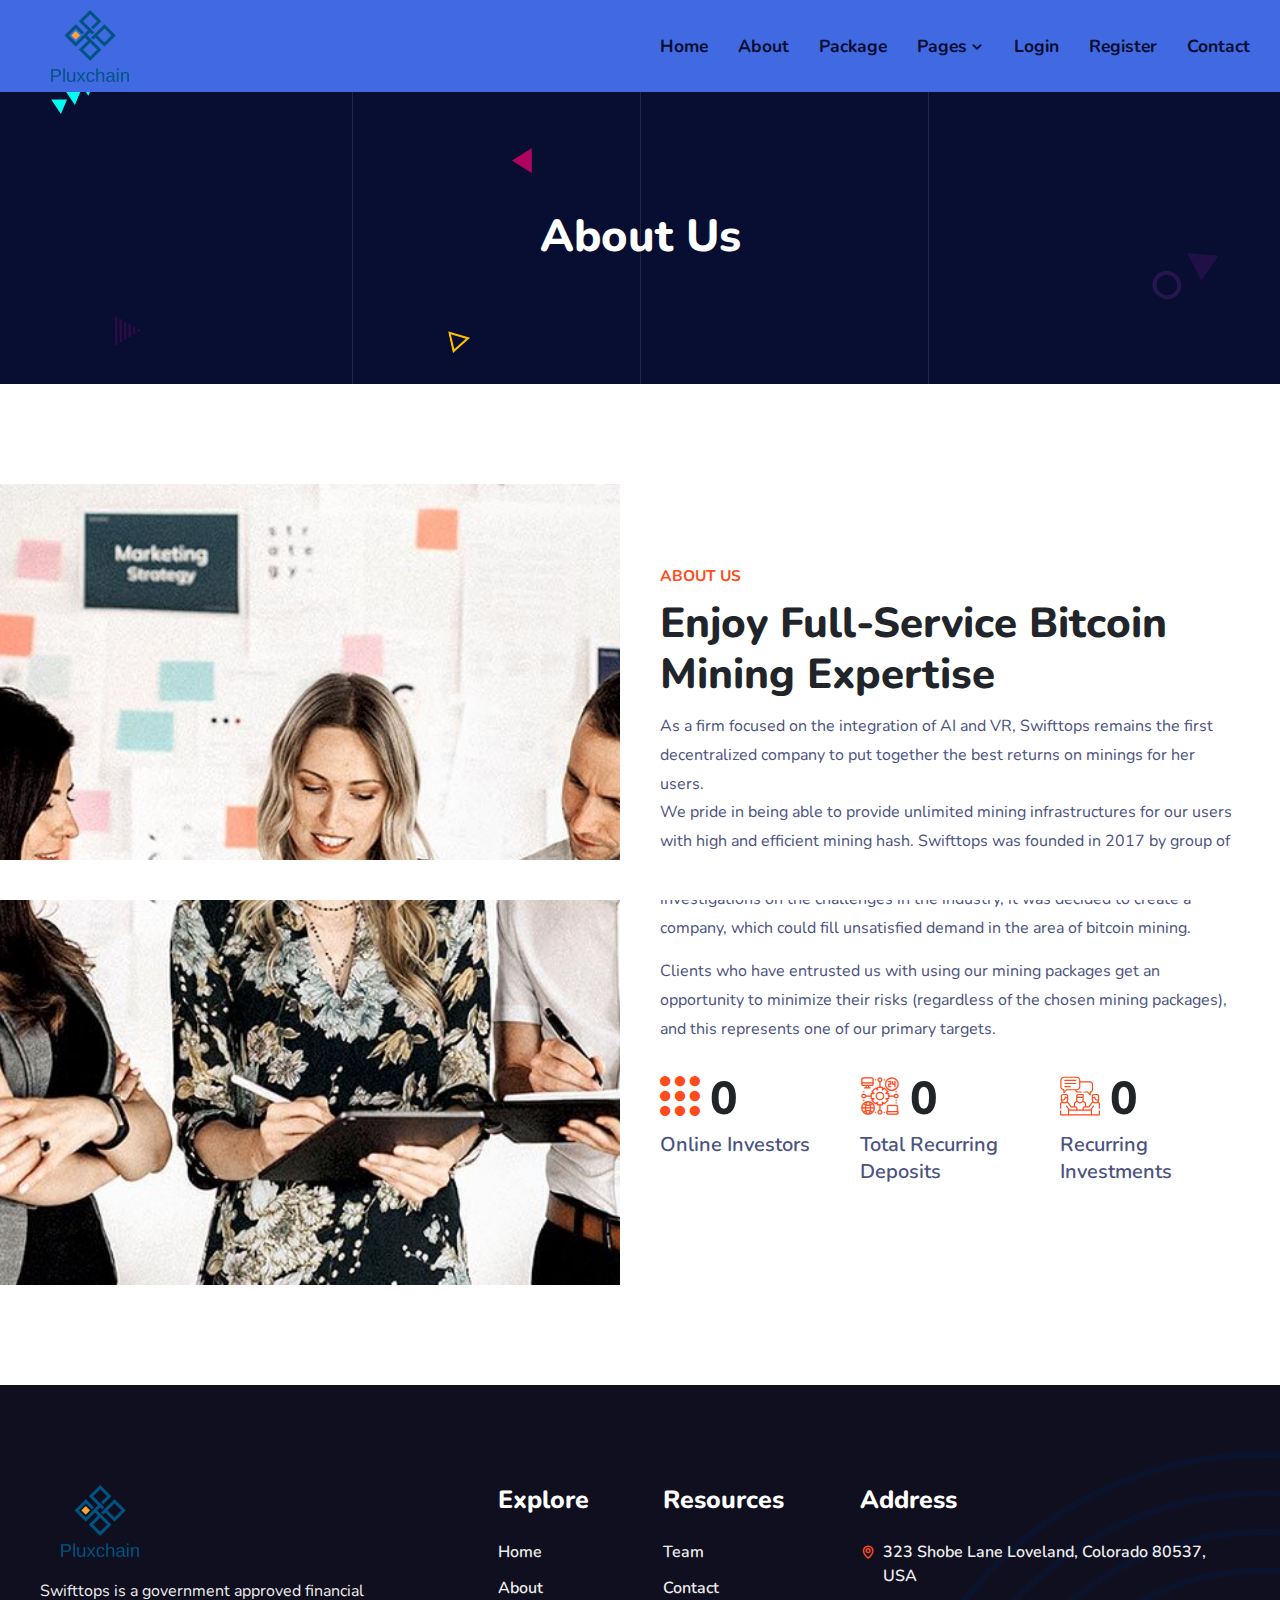
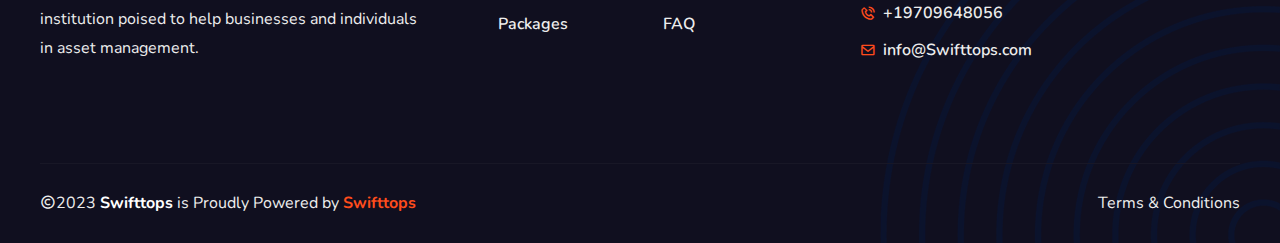
==== about.html @ 8e63b990 "first commit" ====
<!doctype html>
<html lang="zxx">
<head>
    <!-- Required meta tags -->
    <meta charset="utf-8">
    <meta name="viewport" content="width=device-width, initial-scale=1, shrink-to-fit=no">

    <!-- Links of CSS files -->
    <link rel="stylesheet" href="home/css/bootstrap.min.css">
    <link rel="stylesheet" href="home/css/flaticon.css">
    <link rel="stylesheet" href="home/css/animate.min.css">
    <link rel="stylesheet" href="home/css/owl.carousel.min.css">
    <link rel="stylesheet" href="home/css/boxicons.min.css">
    <link rel="stylesheet" href="home/css/meanmenu.min.css">
    <link rel="stylesheet" href="home/css/nice-select.min.css">
    <link rel="stylesheet" href="home/css/fancybox.min.css">
    <link rel="stylesheet" href="home/css/odometer.min.css">
    <link rel="stylesheet" href="home/css/magnific-popup.min.css">
    <link rel="stylesheet" href="home/css/style.css">
    <link rel="stylesheet" href="home/css/responsive.css">

    <title>About Us - Swifttops</title>
    <meta name="description" content="">

    <link rel="icon" type="image/png" href="home/img/plux.png">
</head>
<body>

<!-- Start Navbar Area -->
<div class="navbar-area bg-primary">
    <div class="dibiz-responsive-nav">
        <div class="container-fluid">
            <div class="dibiz-responsive-menu">
                <div class="logo">
                    <a href="https://Swifttops.com">
                        <img src="home/img/plux.png" alt="logo"
                             style="width:120px;">
                    </a>
                </div>
            </div>
        </div>
    </div>

    <div class="dibiz-nav">
        <div class="container-fluid">
            <nav class="navbar navbar-expand-md navbar-light">
                <a class="navbar-brand" href="https://Swifttops.com">
                    <img src="home/img/plux.png" alt="logo"
                    style="width:120px;">
                </a>

                <div class="collapse navbar-collapse mean-menu">
                    <ul class="navbar-nav">
                        <li class="nav-item">
                            <a href="index.html" class="nav-link">Home</a>
                        </li>
                        <li class="nav-item">
                            <a href="about.html" class="nav-link">About</a>
                        </li>
                        <li class="nav-item">
                            <a href="plans.html" class="nav-link">Package</a>
                        </li>
                        <li class="nav-item"><a href="about.html#" class="nav-link">Pages <i class='bx bx-chevron-down'></i></a>
                            <ul class="dropdown-menu">
                                <li class="nav-item">
                                    <a href="terms.html" class="nav-link">Terms &amp; Conditions</a>
                                </li>
                                <li class="nav-item">
                                    <a href="faqs.html" class="nav-link">Faqs</a>
                                </li>
                            </ul>
                        </li>
                        <li class="nav-item">
                            <a href="auth/login.html" class="nav-link">Login</a>
                        </li>
                        <li class="nav-item">
                            <a href="auth/register.html" class="nav-link">Register</a>
                        </li>
                        <li class="nav-item">
                            <a href="contact.html" class="nav-link">Contact</a>
                        </li>
                    </ul>

                </div>
            </nav>
        </div>
    </div>

</div>
<!-- End Navbar Area -->


    <!-- Start Page Title Area -->
    <section class="page-title-area">
        <div class="container">
            <div class="page-title-content">
                <h1>About Us</h1>
            </div>
        </div>

        <div class="shape2"><img src="home/img/shape/shape2.png" alt="image"></div>
        <div class="shape3"><img src="home/img/shape/shape3.png" alt="image"></div>
        <div class="shape5"><img src="home/img/shape/shape5.png" alt="image"></div>
        <div class="shape6"><img src="home/img/shape/shape6.png" alt="image"></div>
        <div class="shape7"><img src="home/img/shape/shape7.png" alt="image"></div>
        <div class="shape8"><img src="home/img/shape/shape8.png" alt="image"></div>
        <div class="lines">
            <div class="line"></div>
            <div class="line"></div>
            <div class="line"></div>
        </div>
    </section>
    <!-- End Page Title Area -->

    <!-- Start About Area -->
    <section class="about-area ptb-100">
        <div class="container-fluid">
            <div class="row">
                <div class="col-lg-6 col-md-12">
                    <div class="about-image">
                        <img src="home/img/about-img1.jpg" alt="image">
                    </div>
                </div>

                <div class="col-lg-6 col-md-12">
                    <div class="about-content">
                        <div class="content">
                            <span class="sub-title">About Us</span>
                            <h2>Enjoy Full-Service Bitcoin Mining Expertise</h2>
                            <p>
                                As a firm focused on the integration of AI and VR, Swifttops remains the first
                                decentralized company to put together the best returns on minings for her users.<br>
                                We pride in being able to provide unlimited mining infrastructures for our users with
                                high and efficient mining hash.
                                Swifttops was founded in 2017 by group of expert blockchain developers.
                                After long consultations and analytical investigations on
                                the challenges in the industry, it was decided to create a company, which could fill
                                unsatisfied demand in the area of bitcoin mining.
                            </p>
                            <p>
                                Clients who have entrusted us with using our mining packages get an opportunity to
                                minimize their risks (regardless of the chosen mining packages), and this represents
                                one of our primary targets.
                            </p>
                            <ul class="funfacts-list">
                                <li>
                                    <div class="list">
                                        <i class="flaticon-menu-1"></i>
                                        <h3 class="odometer" data-count="3673">00</h3>
                                        <p>Online Investors</p>
                                    </div>
                                </li>
                                <li>
                                    <div class="list">
                                        <i class="flaticon-web-settings"></i>
                                        <h3 class="odometer" data-count="7548">00</h3>
                                        <p>Total Recurring Deposits</p>
                                    </div>
                                </li>
                                <li>
                                    <div class="list">
                                        <i class="flaticon-conversation"></i>
                                        <h3 class="odometer" data-count="4273">00</h3>
                                        <p>Recurring Investments</p>
                                    </div>
                                </li>
                            </ul>
                        </div>
                    </div>
                </div>
            </div>
        </div>
    </section>
    <!-- End About Area -->

    <!-- Start History Area -->
    <!-- <section class="history-area ptb-100 bg-f9f9f9">
        <div class="container">
            <div class="section-title">
                <span class="sub-title">Our History</span>
                <h2>History Begins In 2017</h2>
            </div>

            <ol class="timeline history-timeline">
                <li class="timeline-block">
                    <div class="timeline-date">
                        <span>2017</span>
                        February 20
                        <sup>th</sup>
                    </div>

                    <div class="timeline-icon">
                        <span class="dot-badge"></span>
                    </div>

                    <div class="timeline-content">
                        <div class="row align-items-center">
                            <div class="col-lg-7 col-md-12">
                                <div class="content">
                                    <h3>Founded</h3>
                                    <p>
                                        Real innovations and a positive customer experience are the heart of successful
                                        communication.
                                    </p>
                                </div>
                            </div>

                            <div class="col-lg-5 col-md-12">
                                <div class="image">
                                    <img src="https://Swifttops.com/home/img/history/history-img1.jpg" alt="image">
                                </div>
                            </div>
                        </div>
                    </div>
                </li>

                <li class="timeline-block">
                    <div class="timeline-date">
                        <span>2018</span>
                        January 14
                        <sup>th</sup>
                    </div>

                    <div class="timeline-icon">
                        <span class="dot-badge"></span>
                    </div>

                    <div class="timeline-content">
                        <div class="row align-items-center">
                            <div class="col-lg-7 col-md-12">
                                <div class="content">
                                    <h3>Global Success</h3>
                                    <p>
                                        Scalability was our priority and we got our target after raising our first Series
                                        A funding round of $150M putting our valuation at $350M
                                    </p>
                                </div>
                            </div>

                            <div class="col-lg-5 col-md-12">
                                <div class="image">
                                    <img src="https://Swifttops.com/home/img/history/history-img2.jpg" alt="image">
                                </div>
                            </div>
                        </div>
                    </div>
                </li>

                <li class="timeline-block">
                    <div class="timeline-date">
                        <span>2019</span>
                        March 25
                        <sup>th</sup>
                    </div>

                    <div class="timeline-icon">
                        <span class="dot-badge"></span>
                    </div>

                    <div class="timeline-content">
                        <div class="row align-items-center">
                            <div class="col-lg-7 col-md-12">
                                <div class="content">
                                    <h3>Founded Data Office</h3>
                                    <p>
                                        In 2016, we founded our Data center based off in Bulgaria. This houses all our investors'
                                        information fully encrypted on a one way hashing protocol.
                                    </p>
                                </div>
                            </div>

                            <div class="col-lg-5 col-md-12">
                                <div class="image">
                                    <img src="https://Swifttops.com/home/img/history/history-img3.jpg" alt="image">
                                </div>
                            </div>
                        </div>
                    </div>
                </li>

                <li class="timeline-block">
                    <div class="timeline-date">
                        <span>2020</span>
                        December 10
                        <sup>th</sup>
                    </div>

                    <div class="timeline-icon">
                        <span class="dot-badge"></span>
                    </div>

                    <div class="timeline-content">
                        <div class="row align-items-center">
                            <div class="col-lg-7 col-md-12">
                                <div class="content">
                                    <h3>Scaling</h3>
                                    <p>
                                        In 2020, we raised a second round of Series B, putting our company at the forefront
                                        with over $2B in valuation.
                                    </p>
                                </div>
                            </div>

                            <div class="col-lg-5 col-md-12">
                                <div class="image">
                                    <img src="https://Swifttops.com/home/img/history/history-img4.jpg" alt="image">
                                </div>
                            </div>
                        </div>
                    </div>
                </li>
            </ol>
        </div>
    </section> -->
    <!-- End History Area -->



<!-- Start Footer Area -->
<footer class="footer-area">
    <div class="container">
        <div class="row">
            <div class="col-lg-4 col-md-6 col-sm-6">
                <div class="single-footer-widget">
                    <a href="index.html" class="logo">
                        <img src="home/img/plux.png" alt="" style="width:120px;">
                    </a>
                    <p>
                        Swifttops is a government approved financial institution poised to help
                        businesses and individuals in asset management.
                    </p>

                </div>
            </div>

            <div class="col-lg-2 col-md-6 col-sm-6">
                <div class="single-footer-widget pl-5">
                    <h3>Explore</h3>

                    <ul class="footer-links-list">
                        <li><a href="https://Swifttops.com">Home</a></li>
                        <li><a href="about.html">About</a></li>
                        <li><a href="plans.html">Packages</a></li>
                    </ul>
                </div>
            </div>

            <div class="col-lg-2 col-md-6 col-sm-6">
                <div class="single-footer-widget pl-2">
                    <h3>Resources</h3>

                    <ul class="footer-links-list">
                        <li><a href="terms.html">Team</a></li>
                        <li><a href="contact.html">Contact</a></li>
                        <li><a href="faqs.html">FAQ</a></li>
                    </ul>
                </div>
            </div>

            <div class="col-lg-4 col-md-6 col-sm-6">
                <div class="single-footer-widget">
                    <h3>Address</h3>

                    <ul class="footer-contact-info">
                        <li><i class='bx bx-map'></i>
                            323 Shobe Lane Loveland, Colorado 80537, USA
                        </li>
                        <li><i class='bx bx-phone-call'></i><a href="tel:+19709648056">+19709648056</a></li>
                        <li><i class='bx bx-envelope'></i><a href="mailto:info@Swifttops.com">info@Swifttops.com</a></li>
                    </ul>
                </div>
            </div>
        </div>

        <div class="footer-bottom-area">
            <div class="row align-items-center">
                <div class="col-lg-6 col-md-6">
                    <p>
                        <i class='bx bx-copyright'></i>2023
                        <strong>Swifttops</strong> is Proudly Powered by
                        <a target="_blank" href="https://Swifttops.com">Swifttops</a>
                    </p>
                </div>

                <div class="col-lg-6 col-md-6">
                    <ul>
                        <li><a href="terms.html">Terms & Conditions</a></li>
                    </ul>
                </div>
            </div>
        </div>
    </div>

    <div class="shape16"><img src="home/img/shape/shape16.png" alt="image"></div>
</footer>
<!-- End Footer Area -->

<div class="go-top"><i class='bx bx-up-arrow-alt'></i></div>

<!-- Links of JS files -->
<script src="home/js/jquery.min.js"></script>
<script src="home/js/popper.min.js"></script>
<script src="home/js/bootstrap.min.js"></script>
<script src="home/js/appear.min.js"></script>
<script src="home/js/odometer.min.js"></script>
<script src="home/js/magnific-popup.min.js"></script>
<script src="home/js/fancybox.min.js"></script>
<script src="home/js/owl.carousel.min.js"></script>
<script src="home/js/meanmenu.min.js"></script>
<script src="home/js/nice-select.min.js"></script>
<script src="home/js/sticky-sidebar.min.js"></script>
<script src="home/js/wow.min.js"></script>
<script src="home/js/form-validator.min.js"></script>
<script src="home/js/contact-form-script.js"></script>
<script src="home/js/ajaxchimp.min.js"></script>
<script src="home/js/main.js"></script>
<!-- Google language start -->
<style>

    #google_translate_element {
        z-index: 9999999;
        position: fixed;
        bottom: 25px;
        left: 15px;
    }

    .goog-te-gadget {
        font-family: Roboto, "Open Sans", sans-serif !important;
        text-transform: uppercase;
    }
    .goog-te-gadget-simple
    {
        padding: 0px !important;
        line-height: 1.428571429;
        color: white;
        vertical-align: middle;
        background-color: black;
        border: 1px solid #a5a5a599;
        border-radius: 4px;
        float: right;
        margin-top: -4px;
        z-index: 999999;
    }
    .goog-te-banner-frame.skiptranslate
    {
        display: none !important;
        color: white;
    }
    .goog-te-gadget-icon
    {
        background: none !important;
        display: none;
        color: white;
    }
    .goog-te-gadget-simple .goog-te-menu-value
    {
        font-size: 12px;
        color: white;
        font-family: 'Open Sans' , sans-serif;
    }
</style>
<div id="google_translate_element">
</div>
<script type="text/javascript">
    window.onload = function googleTranslateElementInit() {
        new google.translate.TranslateElement({ pageLanguage: 'en'}, 'google_translate_element');
    }
</script>
<script type="text/javascript" src="https://translate.google.com/translate_a/element.js?cb=googleTranslateElementInit"></script>
<!-- Google language End -->
<div style="position: fixed; left: 0; bottom: 0; z-index: 1; width: 100%;">
    <div style="width: 100%; background-color: #FFFFFF; overflow:hidden; box-sizing: border-box; text-align: right; line-height:14px; font-size: 12px; box-sizing:content-box; font-feature-settings: normal; text-size-adjust: 100%; padding:1px;padding: 0px; margin: 0px;">
        <div style="height:40px;">
            <iframe src="https://widget.coinlib.io/widget?type=horizontal_v2&theme=light&pref_coin_id=1505&invert_hover=" width="100%" height="36" scrolling="auto" marginwidth="0" marginheight="0" frameborder="0" border="0" style="border:0;margin:0;padding:0;">
            </iframe>
        </div>
    </div>
</div>
<!--Start of Tawk.to Script-->
<script type="text/javascript">
var Tawk_API=Tawk_API||{}, Tawk_LoadStart=new Date();
(function(){
var s1=document.createElement("script"),s0=document.getElementsByTagName("script")[0];
s1.async=true;
s1.src='https://embed.tawk.to/62eab8e354f06e12d88cc245/1g9ie4f6g';
s1.charset='UTF-8';
s1.setAttribute('crossorigin','*');
s0.parentNode.insertBefore(s1,s0);
})();
</script>
<!--End of Tawk.to Script-->
</body>
</html>
---- home/css/flaticon.css ----
/*
Flaticon icon font: Flaticon
*/
@font-face {
	font-family: "Flaticon";
	src: url("../fonts/Flaticon.eot");
	src: url("../fonts/Flaticond41d.eot%3F") format("embedded-opentype"),
	url("../fonts/Flaticon.woff2") format("woff2"),
	url("../fonts/Flaticon.woff") format("woff"),
	url("../fonts/Flaticon.ttf") format("truetype"),
	url("../fonts/Flaticon.svg") format("svg");
	font-weight: normal;
	font-style: normal;
}
@media screen and (-webkit-min-device-pixel-ratio:0) {
	@font-face {
		font-family: "Flaticon";
		src: url("../fonts/Flaticon.svg") format("svg");
	}
}
[class^="flaticon-"]:before, [class*=" flaticon-"]:before,
[class^="flaticon-"]:after, [class*=" flaticon-"]:after {   
	font-family: Flaticon;
	font-style: normal;
}

.flaticon-email-marketing:before { content: "\f100"; }
.flaticon-next-button:before { content: "\f101"; }
.flaticon-back-arrow:before { content: "\f102"; }
.flaticon-plus:before { content: "\f103"; }
.flaticon-minus:before { content: "\f104"; }
.flaticon-chevron:before { content: "\f105"; }
.flaticon-back:before { content: "\f106"; }
.flaticon-menu:before { content: "\f107"; }
.flaticon-search:before { content: "\f108"; }
.flaticon-shopping-cart:before { content: "\f109"; }
.flaticon-down-arrow:before { content: "\f10a"; }
.flaticon-play-button:before { content: "\f10b"; }
.flaticon-research:before { content: "\f10c"; }
.flaticon-speed:before { content: "\f10d"; }
.flaticon-menu-1:before { content: "\f10e"; }
.flaticon-web-settings:before { content: "\f10f"; }
.flaticon-conversation:before { content: "\f110"; }
.flaticon-megaphone:before { content: "\f111"; }
.flaticon-keywords:before { content: "\f112"; }
.flaticon-content-management:before { content: "\f113"; }
.flaticon-ppc:before { content: "\f114"; }
.flaticon-competitor:before { content: "\f115"; }
.flaticon-saxophone:before { content: "\f116"; }
.flaticon-startup:before { content: "\f117"; }
.flaticon-quote:before { content: "\f118"; }
.flaticon-quote-1:before { content: "\f119"; }
.flaticon-jigsaw:before { content: "\f11a"; }
.flaticon-paper-plane:before { content: "\f11b"; }
.flaticon-diamond:before { content: "\f11c"; }
.flaticon-share-icon:before { content: "\f11d"; }
.flaticon-content:before { content: "\f11e"; }
.flaticon-darts:before { content: "\f11f"; }
.flaticon-bar-chart:before { content: "\f120"; }
.flaticon-link:before { content: "\f121"; }
.flaticon-reputation:before { content: "\f122"; }
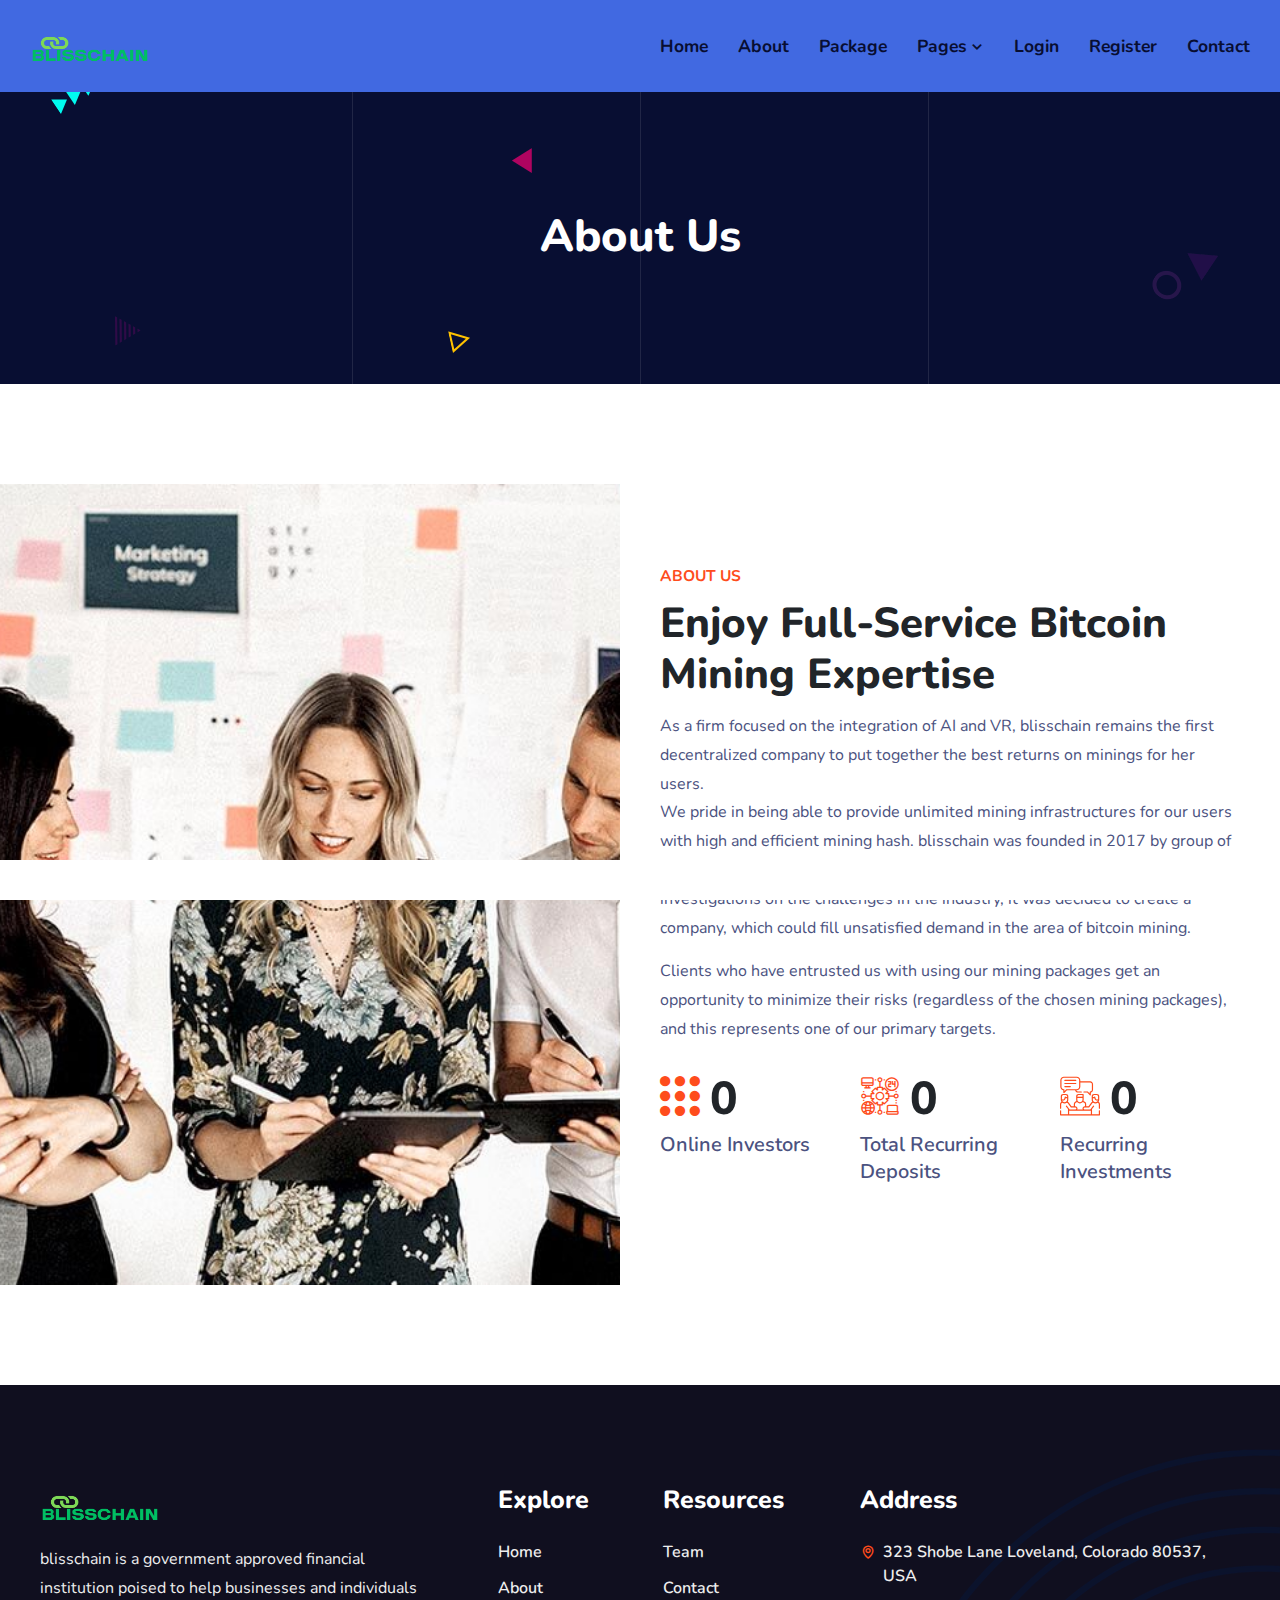
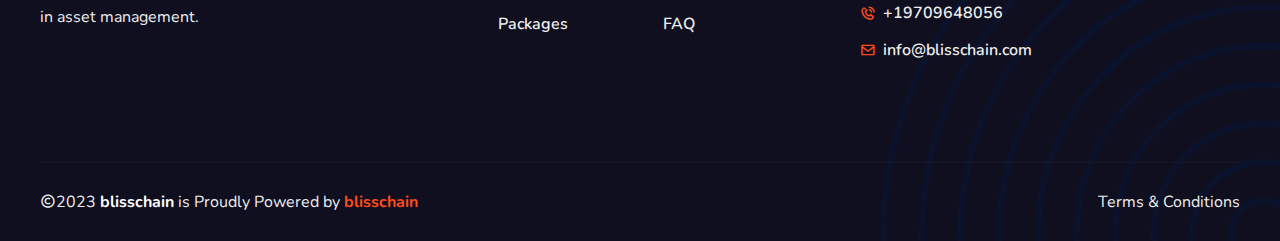
==== commit e438bbd9: "feat:done" ====
--- a/about.html
+++ b/about.html
@@ -19,7 +19,7 @@
     <link rel="stylesheet" href="home/css/style.css">
     <link rel="stylesheet" href="home/css/responsive.css">
 
-    <title>About Us - Swifttops</title>
+    <title>About Us - blisschain</title>
     <meta name="description" content="">
 
     <link rel="icon" type="image/png" href="home/img/plux.png">
@@ -32,7 +32,7 @@
         <div class="container-fluid">
             <div class="dibiz-responsive-menu">
                 <div class="logo">
-                    <a href="https://Swifttops.com">
+                    <a href="https://blisschain.com">
                         <img src="home/img/plux.png" alt="logo"
                              style="width:120px;">
                     </a>
@@ -44,7 +44,7 @@
     <div class="dibiz-nav">
         <div class="container-fluid">
             <nav class="navbar navbar-expand-md navbar-light">
-                <a class="navbar-brand" href="https://Swifttops.com">
+                <a class="navbar-brand" href="https://blisschain.com">
                     <img src="home/img/plux.png" alt="logo"
                     style="width:120px;">
                 </a>
@@ -128,11 +128,11 @@
                             <span class="sub-title">About Us</span>
                             <h2>Enjoy Full-Service Bitcoin Mining Expertise</h2>
                             <p>
-                                As a firm focused on the integration of AI and VR, Swifttops remains the first
+                                As a firm focused on the integration of AI and VR, blisschain remains the first
                                 decentralized company to put together the best returns on minings for her users.<br>
                                 We pride in being able to provide unlimited mining infrastructures for our users with
                                 high and efficient mining hash.
-                                Swifttops was founded in 2017 by group of expert blockchain developers.
+                                blisschain was founded in 2017 by group of expert blockchain developers.
                                 After long consultations and analytical investigations on
                                 the challenges in the industry, it was decided to create a company, which could fill
                                 unsatisfied demand in the area of bitcoin mining.
@@ -207,7 +207,7 @@
 
                             <div class="col-lg-5 col-md-12">
                                 <div class="image">
-                                    <img src="https://Swifttops.com/home/img/history/history-img1.jpg" alt="image">
+                                    <img src="https://blisschain.com/home/img/history/history-img1.jpg" alt="image">
                                 </div>
                             </div>
                         </div>
@@ -239,7 +239,7 @@
 
                             <div class="col-lg-5 col-md-12">
                                 <div class="image">
-                                    <img src="https://Swifttops.com/home/img/history/history-img2.jpg" alt="image">
+                                    <img src="https://blisschain.com/home/img/history/history-img2.jpg" alt="image">
                                 </div>
                             </div>
                         </div>
@@ -271,7 +271,7 @@
 
                             <div class="col-lg-5 col-md-12">
                                 <div class="image">
-                                    <img src="https://Swifttops.com/home/img/history/history-img3.jpg" alt="image">
+                                    <img src="https://blisschain.com/home/img/history/history-img3.jpg" alt="image">
                                 </div>
                             </div>
                         </div>
@@ -303,7 +303,7 @@
 
                             <div class="col-lg-5 col-md-12">
                                 <div class="image">
-                                    <img src="https://Swifttops.com/home/img/history/history-img4.jpg" alt="image">
+                                    <img src="https://blisschain.com/home/img/history/history-img4.jpg" alt="image">
                                 </div>
                             </div>
                         </div>
@@ -326,7 +326,7 @@
                         <img src="home/img/plux.png" alt="" style="width:120px;">
                     </a>
                     <p>
-                        Swifttops is a government approved financial institution poised to help
+                        blisschain is a government approved financial institution poised to help
                         businesses and individuals in asset management.
                     </p>
 
@@ -338,7 +338,7 @@
                     <h3>Explore</h3>
 
                     <ul class="footer-links-list">
-                        <li><a href="https://Swifttops.com">Home</a></li>
+                        <li><a href="https://blisschain.com">Home</a></li>
                         <li><a href="about.html">About</a></li>
                         <li><a href="plans.html">Packages</a></li>
                     </ul>
@@ -366,7 +366,7 @@
                             323 Shobe Lane Loveland, Colorado 80537, USA
                         </li>
                         <li><i class='bx bx-phone-call'></i><a href="tel:+19709648056">+19709648056</a></li>
-                        <li><i class='bx bx-envelope'></i><a href="mailto:info@Swifttops.com">info@Swifttops.com</a></li>
+                        <li><i class='bx bx-envelope'></i><a href="mailto:info@blisschain.com">info@blisschain.com</a></li>
                     </ul>
                 </div>
             </div>
@@ -377,8 +377,8 @@
                 <div class="col-lg-6 col-md-6">
                     <p>
                         <i class='bx bx-copyright'></i>2023
-                        <strong>Swifttops</strong> is Proudly Powered by
-                        <a target="_blank" href="https://Swifttops.com">Swifttops</a>
+                        <strong>blisschain</strong> is Proudly Powered by
+                        <a target="_blank" href="https://blisschain.com">blisschain</a>
                     </p>
                 </div>
 
